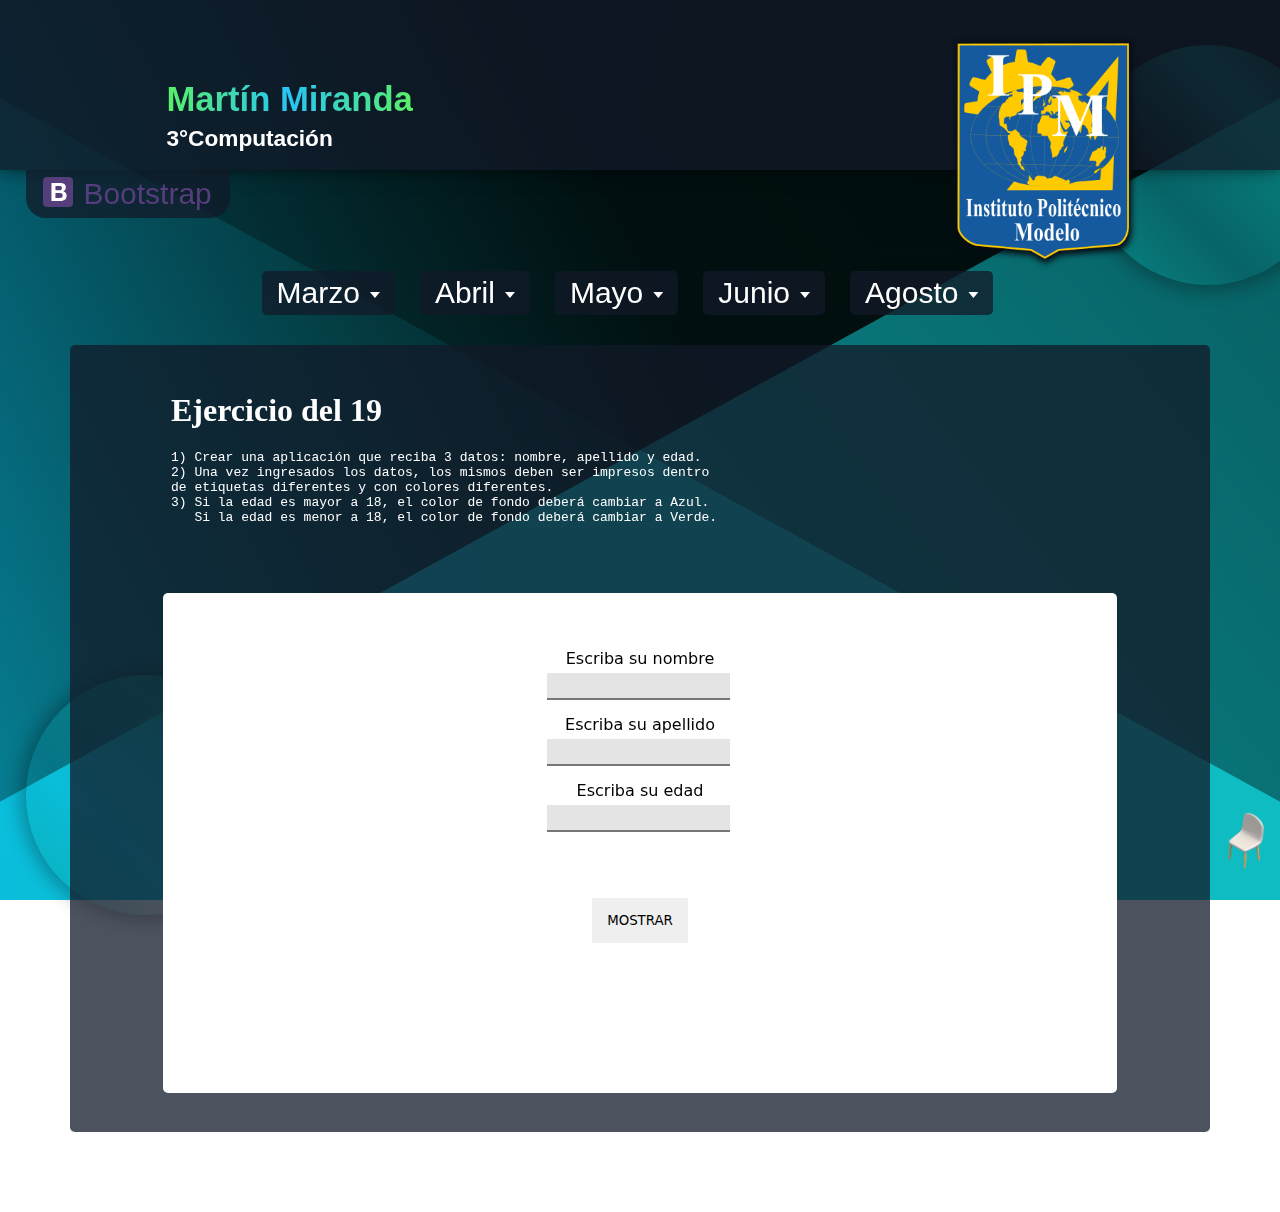
==== index.html @ 80b79acc "archivos" ====
<html>
    <head>
        <title>Miranda - Ejercicios</title>
        <link rel="icon" type="image/xcf" href="recursos/mw.png">
        <link rel="stylesheet" type="text/css" href="estilos.css">
        
        <meta charset = "utf-8">
    </head>

    <body>
    <div id="color">
        <svg width="2629" height="1445" viewBox="0 0 2629 1445" fill="none">
            <path d="M2629 0H0V1445H2629V0Z" fill="url(#paint0_linear)"/>
            <path d="M0 1445V0H2629L0 1445Z" fill="url(#paint1_linear)" fill-opacity="0.87"/>
            <path d="M2629 1445V0H0L2629 1445Z" fill="url(#paint2_linear)" fill-opacity="0.87"/>
            <defs>
            <linearGradient id="paint0_linear" x1="1445.5" y1="181.045" x2="153.418" y2="-90.3167" gradientUnits="userSpaceOnUse">
            <stop stop-color="#0EBCC2"/>
            <stop offset="1" stop-color="#05C1FF"/>
            </linearGradient>
            <linearGradient id="paint1_linear" x1="401.047" y1="1704.69" x2="1599.31" y2="1100.47" gradientUnits="userSpaceOnUse">
            <stop stop-opacity="0"/>
            <stop offset="1"/>
            </linearGradient>
            <linearGradient id="paint2_linear" x1="-44.2464" y1="1392.84" x2="2986.74" y2="-1004" gradientUnits="userSpaceOnUse">
            <stop stop-opacity="0"/>
            <stop offset="1"/>
            </linearGradient>
            </defs>
            </svg>
    </div>

        <div id="principio">
            <h1>Martín Miranda
            </h1>
            <h2>3°Computación</h2>
            <img src="recursos/ipm.png">
            <label class="boot-btn">
                <svg width="256" height="256" viewBox="0 0 256 256" fill="none">
                    <path d="M0 222.991C0 241.223 14.7785 256 33.0088 256H222.991C241.223 256 256 241.221 256 222.991V33.0088C256 14.7765 241.221 0 222.991 0H33.0088C14.7765 0 0 14.7785 0 33.0088V222.991Z" fill="#563D7C"/>
                    <path d="M106.158 113.238V76.9846H138.069C141.109 76.9846 144.039 77.2379 146.861 77.7444C149.684 78.2509 152.18 79.1555 154.351 80.458C156.522 81.7605 158.258 83.5696 159.561 85.8852C160.863 88.2008 161.515 91.1676 161.515 94.7857C161.515 101.298 159.561 106.002 155.653 108.896C151.746 111.791 146.753 113.238 140.674 113.238H106.158ZM72.075 50.5V205.5H147.187C154.134 205.5 160.9 204.632 167.485 202.895C174.07 201.158 179.931 198.481 185.069 194.863C190.206 191.245 194.295 186.577 197.334 180.861C200.373 175.144 201.893 168.378 201.893 160.563C201.893 150.866 199.541 142.581 194.838 135.707C190.134 128.832 183.006 124.02 173.455 121.27C180.401 117.942 185.648 113.672 189.193 108.462C192.739 103.252 194.512 96.7395 194.512 88.9244C194.512 81.6881 193.318 75.6097 190.93 70.6891C188.542 65.7684 185.177 61.8247 180.835 58.8578C176.494 55.891 171.284 53.7563 165.205 52.4538C159.127 51.1513 152.397 50.5 145.016 50.5H72.075ZM106.158 179.015V136.466H143.279C150.66 136.466 156.594 138.167 161.081 141.568C165.567 144.969 167.81 150.649 167.81 158.609C167.81 162.662 167.123 165.99 165.748 168.595C164.373 171.2 162.528 173.263 160.212 174.782C157.897 176.302 155.219 177.387 152.18 178.039C149.141 178.69 145.957 179.015 142.628 179.015H106.158Z" fill="white"/>
                </svg>
                <a href="/home/martin/martinmiranda/taller/E2Julio/E2Julio-Bootstrap/index.html">Bootstrap</a>
            </label>    
        </div>


        <div id="listaContenedor">
            <div>
                
                <label id="Marzo" for="m-btn"  class="boton">Marzo
                   <span id="arrow"></span>
                </label>
                
                <input type="checkbox" id="m-btn" class="input-btn" onchange="check(0)">
                
                <div id="cosas">
                <ul id="listaEjercicios" class="lista-btn">
                        <li><input  id="boton" type="button" value="19 de marzo" onclick="cambiarHTML('19Marzo/index2.html', 'recursos/19Marzo.html', '19 de marzo')"></li> <!-- 19 de marzo-->
                        <li><input id="boton" type="button" value="26 de marzo" onclick="cambiarHTML('26Marzo/index26.html', 'recursos/26Marzo.html', '26 de marzo')"></li> <!-- 26 de marzo-->
                </ul>
                </div>
            </div>


            <div>
                <label for="m-btn-2" class="boton">Abril
                    <span id="arrow"></span>
                </label>
                <input type="checkbox" id="m-btn-2" class="input-btn" onchange="check(1)">
                <div id="cosas">
                <ul id="listaEjercicios" class="lista-btn">
                    <li><input id="boton" type="button" value="9 de abril" onclick="cambiarHTML('9Abril/index9abril.html', 'recursos/9Abril.html', '9 de abril')"></li> <!-- 9 de abril-->
                    <li><input id="boton" type="button" value="30 de abril" onclick="cambiarHTML('30Abril/E30Abril.html', 'recursos/30Abril.html', '30 de abril')"></li> <!-- 30 de abril-->
                        <li><input id="boton" type="button" value="16 de abril">
                            <div class="flecha-opciones">
                                <svg class="icon icon-tabler icon-tabler-arrows-left-down" width="44" height="44" viewBox="0 0 24 24" stroke-width="1.5" stroke="currentColor" fill="none" stroke-linecap="round" stroke-linejoin="round">
                                    <path stroke="none" d="M0 0h24v24H0z" fill="none"/>
                                    <path d="M7 3l-4 4l4 4" />
                                    <path d="M3 7h11a3 3 0 0 1 3 3v11" />
                                    <path d="M13 17l4 4l4 -4" />
                                  </svg>
                            </div>
                            <div id="opciones">
                                <input id="boton" type="button" value="opcion 1" onclick=" cambiarHTML('16Abril/index16abril.html', 'recursos/16Abril.html', '16 de abril')">
                                <input id="boton" type="button" value="opcion 2" onclick=" cambiarHTML('16Abril/index16-2do.html', 'recursos/16Abril.html', '16 de abril')">
                            </div>
                        </li> <!-- 16 de abril-->       
                </ul>
                </div>
            </div>


            <div>
                <label for="m-btn-3" class="boton">Mayo
                    <span id="arrow"></span>
                </label>
                <input type="checkbox" id="m-btn-3" class="input-btn" onchange="check(2)">
                <div id="cosas">
                <ul id="listaEjercicios" class="lista-btn">
                    <li><input id="boton" type="button" value="14 de mayo" onclick="cambiarHTML('14Mayo/E30Abril.html', 'recursos/14Mayo.html', '14 de mayo')"></li> <!-- 14 de mayo-->
                </ul>
                </div>
            </div>

            <div>
                <label for="m-btn-4" class="boton">Junio
                    <span id="arrow"></span>
                </label>
                <input type="checkbox" id="m-btn-4" class="input-btn" onchange="check(3)">
                <div id="cosas">
                <ul id="listaEjercicios" class="lista-btn">
                    <li><input id="boton" type="button" value="4 de junio" onclick="cambiarHTML('4Junio/E4junio.html', 'recursos/4Junio.html', '4 de junio')"></li> <!-- 4 de junio-->
                    
                    <li><input id="boton" type="button" value="25 de junio" onclick="cambiarHTML('25Junio/E4junio.html', 'recursos/25Junio.html', '25 de junio')"></li> <!-- 25 de junio-->
                    <li><input id="boton" type="button" value="18 de junio" >
                        <div class="flecha-opciones">
                            <svg class="icon icon-tabler icon-tabler-arrows-left-down" width="44" height="44" viewBox="0 0 24 24" stroke-width="1.5" stroke="currentColor" fill="none" stroke-linecap="round" stroke-linejoin="round">
                                <path stroke="none" d="M0 0h24v24H0z" fill="none"/>
                                <path d="M7 3l-4 4l4 4" />
                                <path d="M3 7h11a3 3 0 0 1 3 3v11" />
                                <path d="M13 17l4 4l4 -4" />
                              </svg>
                        </div>
                        <div id="opciones18Junio">
                            <input id="boton" type="button" value="opcion 1" onclick=" cambiarHTML('18Junio/index19.html', 'recursos/18Junio.html', '18 de junio')">
                            <input id="boton" type="button" value="opcion 2" onclick=" cambiarHTML('18Junio/index26.html', 'recursos/18Junio.html', '18 de junio')">
                        </div>
                    </li> <!-- 18 de junio-->
                </ul>
                </div>
            </div>

            <div>
                <label for="m-btn-5" class="boton">Agosto
                    <span id="arrow"></span>
                </label>
                <input type="checkbox" id="m-btn-5" class="input-btn" onchange="check(4)">
                <div id="cosas">
                <ul id="listaEjercicios" class="lista-btn">
                    <li><input id="boton" type="button" value="20 de agosto" onclick="cambiarHTML('20Agosto/index.html', 'recursos/20Agosto.html', '20 de agosto')"></li> <!-- 4 de junio-->                 
                </ul>
                </div>
            </div>
            
        </div>

        <div id="trabajos">
            <div id="contenido">
                <iframe id="enunciado"  src="recursos/19Marzo.html"></iframe>
                <iframe id="ejercicio"  src="19Marzo/index2.html"></iframe>
            </div>
        </div>


        <label id="label-silla" for="input-silla"><input type="checkbox" id="input-silla" style="display: none;"><img id="silla" src="recursos/chair_s.png"></label>
        

    </body>

    <script type="text/javascript" src="recursos/vanilla-tilt.min.js"></script>
        <script>
            VanillaTilt.init(document.querySelector("#principio img"), {
                max: 25,
                speed: 400,
            });
        </script>

<script type="text/javascript" src="script.js"></script>

</html>
---- estilos.css ----
body{
    margin: 0;
}

span{
    width: 0px;
    height: 7px;
    position: fixed;
    background-color: rgba(0, 62, 143, 0.719);
    z-index: 2;
    transition: all ease-out 0.5s;
}

#color{
    height: 100%;
    width: 100%;
    position: fixed;
    z-index: -1;
    box-sizing: border-box;
    overflow: hidden;
}

#color svg{
    position: absolute;
    top: 50%;
    left: 50%;
    transform: translate(-50%, -50%);
}

#color:before{
    content: "";
    position: fixed;
    top: 5%;
    left: 85%;
    z-index: 1;
    width: 15rem;
    height: 15rem;
    border-radius: 50%;
    background-image: repeating-linear-gradient( 
45deg
 , #0ba09982, #d4d4f500, #0ba09982 240px);
    box-shadow: 0px 0px 18px 6px #0000004a;
}

#color:after{
    content: "";
    position: fixed;
    top: 75%;
    left: 2%;
    width: 15rem;
    height: 15rem;
    border-radius: 50%;
    background-image: repeating-linear-gradient( 
45deg
 , #0ba09982, #d4d4f500, #0ba09982 240px);
    box-shadow: 0px 0px 18px 6px #0000004a;
    animation: color 15s ease infinite;
}

h2{
    font-family: sans-serif;
    font-size: 17pt;
    font-variant-caps: normal;
}

h1{
    font-size: 26pt;
    font-family: sans-serif;
}

#principio{
    background-color: rgba(58, 58, 58);
    height: 170px;
    position: relative;
    box-shadow: 0px -6px 20px 1px black;
    background-color: rgba(17, 25, 40, 0.75);
}



#principio h1{
    margin-top: 80px;
    position: absolute;
    background-image: linear-gradient(90deg, #5af067, #27c5f5, #5af067);
    background-clip: text;
    -webkit-background-clip: text;
    -webkit-text-fill-color: transparent; 
    -moz-background-clip: text;
    -moz-text-fill-color: transparent;
    margin-left: 13%;
    transition: all 1s;
}


#principio h2{
    margin-top: 125px;
    position: absolute;
    color: white;
    margin-left: 13%;
}

#principio img{
    width: 190px;
    position: relative;
    z-index: 2;
    margin-top: 34px;
    float: right;
    margin-right: 11%;
}

#trabajos{
    width: fit-content;
    width: -moz-fit-content;
    margin: auto;
  
}


#contenido{
    width: 954px;
    display: block;
    margin: auto;
    margin-bottom: 70px;
    background-color: rgba(17, 25, 40, 0.75);
    padding: 93px;
    padding-top: 39px;
    padding-bottom: 39px;
    border-radius: 5px;
    z-index: -1;
}

#ejercicio{
    display: block;
    margin: auto;
    width: 100%;
    margin-top: 39px;
    border-style: none;
    height: 500px;
    background-color: white;
    border-radius: 5px;
}

#enunciado{
    border-style: none;
    width: 100%;
    height: 170px;
}

nav{
    width: 130px;
    background-color: #1f1f1fdb;
}

label{
    font-family: Arial;
    font-size: 30px;
    color: white;
    cursor: pointer;
    display: inline-flex;
    background-color: rgba(17, 25, 40, 0.75);
    padding: 5px 15px 5px 15px;
    border-radius: 5px;
    user-select: none;
}




#listaEjercicios{
    background-color: #0d1a28;
    color: white;
    list-style: none;
    padding: 0;
    width: 200px;
    border: rgb(65, 65, 65) solid 1px;
    border-radius: 5px;
    margin-top: 6px;
    margin-left: 1px;
}


#cosas{
    overflow: hidden;
    position: absolute;
    width: fit-content;
    height: 0;
    transition: all .3s cubic-bezier(0.1, 0.1, 0.4, 0.43);
    z-index: 1;
}

#boton{
    border-style: none;
    background-color: #1f1f1fdb;
    cursor: pointer;
    padding: 30px;
    color: white;
    transition: all 0s cubic-bezier(0.4, 0, 1, 1) 0s;
    z-index: 2;
    outline-style: none ;
    background-color: transparent;
    height: fit-content;
    width: 100%;
    padding: 0;
    font-size: 23px;
    text-align: left;
    padding-left: 10px;
    padding-top: 10px;
    padding-bottom: 10px;
}

#boton:hover{
        background-color: #323537e6;
}

#listaEjercicios li{
    background-color: transparent;
    cursor: pointer;
   
}

#arrow{
    position: relative;
    display: block;
    content: "";
    width: 10px;
    height: 10px;
    background: rgb(255, 255, 255) ;
    clip-path: polygon(50% 80%, 0 20%, 100% 20%);
  margin-top: 14px;
    margin-left: 10px;
    transition: all .5s;
}

.input-btn{
    display: none;
}


#listaContenedor{
    width: 100%;
    display: inline-flex;
    justify-content: center;
    margin-bottom: 30px;
  ;
}

#listaContenedor div{
    margin-right: 25px;
}


#silla{
    position: fixed;
    top: 90%;
    left: 95%;
    z-index: 2;
    width: 60px;
    transition: all .2s
}

#label-silla{
    background-color: transparent;
}

[id="input-silla"]:checked + #silla{
    transform: rotate(180deg);
}


.flecha-opciones{
    position: absolute;
    width: fit-content;
    margin-left: 118px;
    top: 107px;
    transform: scale(0.5);
}

.boot-btn{
    width: 190px;
    height: fit-content;
    position: absolute;
    margin-top: 170px;
    margin-left: 2%;
    background-color: rgba(17, 25, 40, 0.75);
    display: inline-flex;
    align-content: center;
    justify-content: center;
    padding: 7px 7px;
    border-radius: 0px 0px 20px 20px;
    cursor: auto;
}

.boot-btn svg{
    width: 30px;
    height: 30px;
}

.boot-btn a{
    text-decoration: none;
    width: initial;
    margin-left: 10px;
    color: #563d7c;
}

.boot-btn a:hover{
    text-decoration: underline;
}
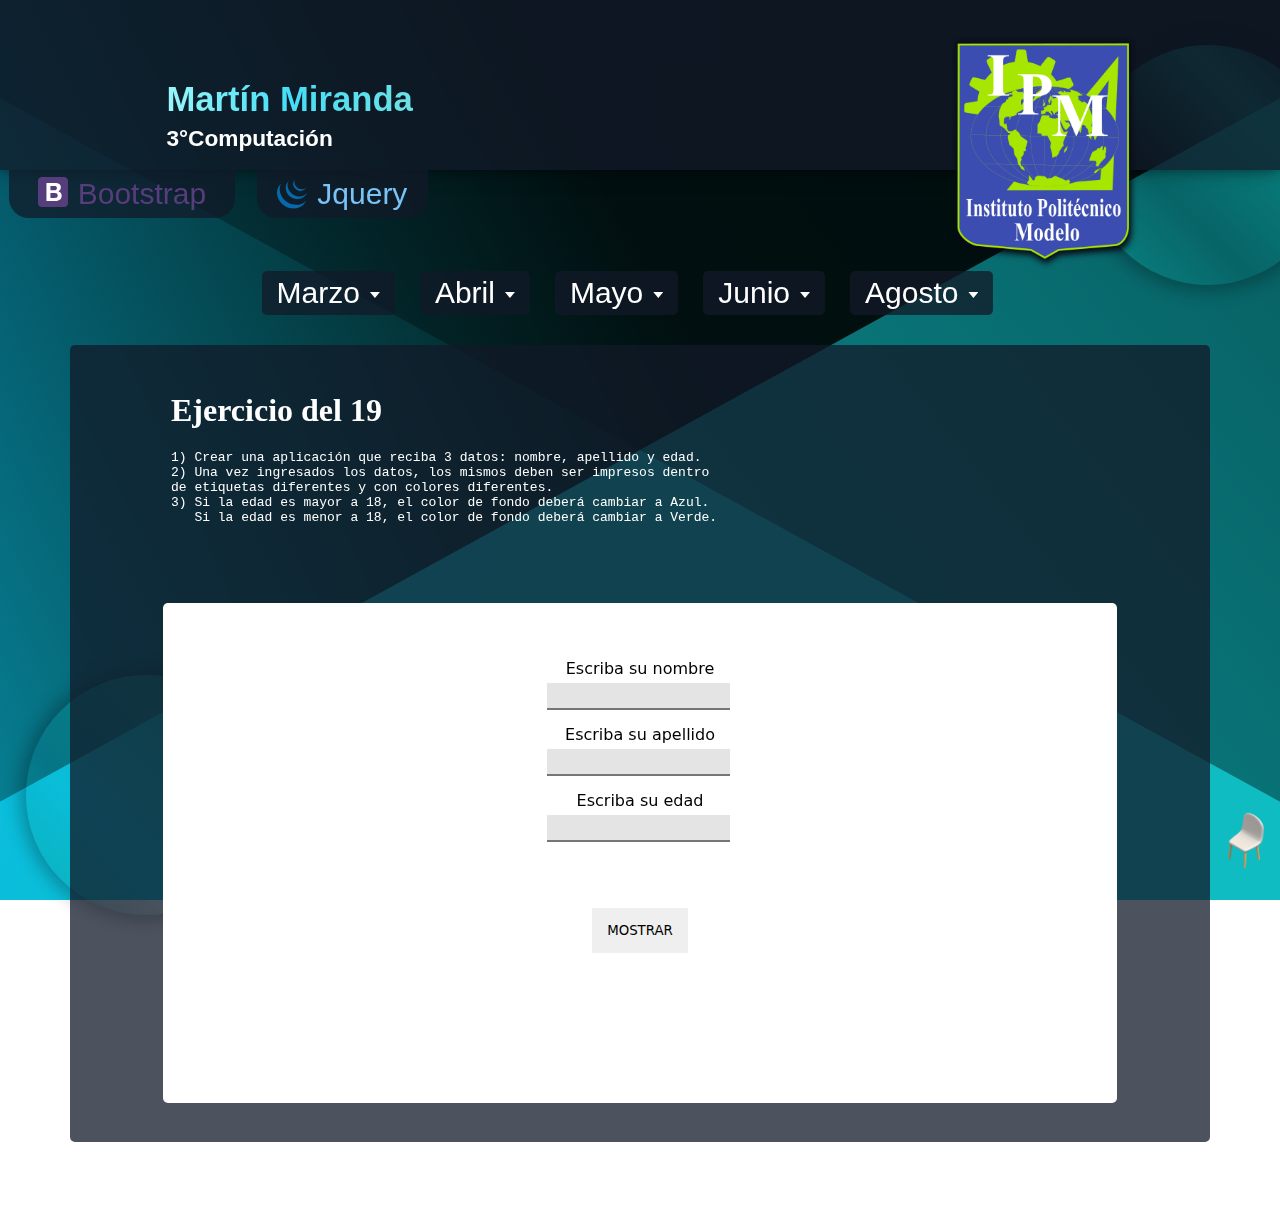
==== commit 1bfed865: "ejercicio de jquery casi terminado" ====
--- a/index.html
+++ b/index.html
@@ -3,8 +3,8 @@
         <title>Miranda - Ejercicios</title>
         <link rel="icon" type="image/xcf" href="recursos/mw.png">
         <link rel="stylesheet" type="text/css" href="estilos.css">
-        
         <meta charset = "utf-8">
+        <script src="recursos/jquery-3.6.0.js"></script>
     </head>
 
     <body>
@@ -35,13 +35,91 @@
             </h1>
             <h2>3°Computación</h2>
             <img src="recursos/ipm.png">
-            <label class="boot-btn">
-                <svg width="256" height="256" viewBox="0 0 256 256" fill="none">
-                    <path d="M0 222.991C0 241.223 14.7785 256 33.0088 256H222.991C241.223 256 256 241.221 256 222.991V33.0088C256 14.7765 241.221 0 222.991 0H33.0088C14.7765 0 0 14.7785 0 33.0088V222.991Z" fill="#563D7C"/>
-                    <path d="M106.158 113.238V76.9846H138.069C141.109 76.9846 144.039 77.2379 146.861 77.7444C149.684 78.2509 152.18 79.1555 154.351 80.458C156.522 81.7605 158.258 83.5696 159.561 85.8852C160.863 88.2008 161.515 91.1676 161.515 94.7857C161.515 101.298 159.561 106.002 155.653 108.896C151.746 111.791 146.753 113.238 140.674 113.238H106.158ZM72.075 50.5V205.5H147.187C154.134 205.5 160.9 204.632 167.485 202.895C174.07 201.158 179.931 198.481 185.069 194.863C190.206 191.245 194.295 186.577 197.334 180.861C200.373 175.144 201.893 168.378 201.893 160.563C201.893 150.866 199.541 142.581 194.838 135.707C190.134 128.832 183.006 124.02 173.455 121.27C180.401 117.942 185.648 113.672 189.193 108.462C192.739 103.252 194.512 96.7395 194.512 88.9244C194.512 81.6881 193.318 75.6097 190.93 70.6891C188.542 65.7684 185.177 61.8247 180.835 58.8578C176.494 55.891 171.284 53.7563 165.205 52.4538C159.127 51.1513 152.397 50.5 145.016 50.5H72.075ZM106.158 179.015V136.466H143.279C150.66 136.466 156.594 138.167 161.081 141.568C165.567 144.969 167.81 150.649 167.81 158.609C167.81 162.662 167.123 165.99 165.748 168.595C164.373 171.2 162.528 173.263 160.212 174.782C157.897 176.302 155.219 177.387 152.18 178.039C149.141 178.69 145.957 179.015 142.628 179.015H106.158Z" fill="white"/>
-                </svg>
-                <a href="/home/martin/martinmiranda/taller/E2Julio/E2Julio-Bootstrap/index.html">Bootstrap</a>
-            </label>    
+          
+            <div id="head-menu">
+                <label class="boot-btn">
+                    <svg width="256" height="256" viewBox="0 0 256 256" fill="none">
+                        <path d="M0 222.991C0 241.223 14.7785 256 33.0088 256H222.991C241.223 256 256 241.221 256 222.991V33.0088C256 
+                        14.7765 241.221 0 222.991 0H33.0088C14.7765 0 0 14.7785 0 33.0088V222.991Z" fill="#563D7C"/>
+                        <path d="M106.158 113.238V76.9846H138.069C141.109 76.9846 144.039 77.2379 146.861 77.7444C149.684 78.2509 
+                        152.18 79.1555 154.351 80.458C156.522 81.7605 158.258 83.5696 159.561 85.8852C160.863 88.2008 161.515 91.1676
+                        161.515 94.7857C161.515 101.298 159.561 106.002 155.653 108.896C151.746 111.791 146.753 113.238 140.674 
+                        113.238H106.158ZM72.075 50.5V205.5H147.187C154.134 205.5 160.9 204.632 167.485 202.895C174.07 201.158 179.931 
+                        198.481 185.069 194.863C190.206 191.245 194.295 186.577 197.334 180.861C200.373 175.144 201.893 168.378 
+                        201.893 160.563C201.893 150.866 199.541 142.581 194.838 135.707C190.134 128.832 183.006 124.02 173.455 
+                        121.27C180.401 117.942 185.648 113.672 189.193 108.462C192.739 103.252 194.512 96.7395 194.512 
+                        88.9244C194.512 81.6881 193.318 75.6097 190.93 70.6891C188.542 65.7684 185.177 61.8247 180.835 
+                        58.8578C176.494 55.891 171.284 53.7563 165.205 52.4538C159.127 51.1513 152.397 50.5 145.016 
+                        50.5H72.075ZM106.158 179.015V136.466H143.279C150.66 136.466 156.594 138.167 161.081 141.568C165.567 
+                        144.969 167.81 150.649 167.81 158.609C167.81 162.662 167.123 165.99 165.748 168.595C164.373 171.2 
+                        162.528 173.263 160.212 174.782C157.897 176.302 155.219 177.387 152.18 178.039C149.141 178.69 145.957
+                        179.015 142.628 179.015H106.158Z" fill="white"/>
+                    </svg>
+                    <a href="/E2Julio-Bootstrap/index.html">Bootstrap</a>
+                </label>    
+                <input type="checkbox" name="efectos-chekbox" id="efectos-check">
+                <label class="efectos-label" for="efectos-check">
+                    <svg width="257" height="248" viewBox="0 0 257 248" fill="none" xmlns="http://www.w3.org/2000/svg">
+                        <path d="M16.3184 58.2012C-6.42226 90.9419 -3.60981 133.529 13.7792 168.409C14.181 169.246 14.6229 170.067 15.0488 
+                        170.887L15.8524 172.456C16.0131 172.761 16.1899 173.059 16.3586 173.357C16.6559 173.92 16.9613 174.435 17.2666 
+                        174.982L18.93 177.829L19.8782 179.39L21.8067 182.407L22.6263 183.678C23.5344 185.029 24.4585 186.381 25.4147 187.7L25.9611 
+                        188.44C26.7894 189.58 27.636 190.706 28.5004 191.819L29.4646 193.041L31.811 195.937L32.711 197.015C33.7797 198.278 34.8806 
+                        199.533 35.9815 200.756C36.094 200.877 36.1422 200.917 36.1743 200.965C37.266 202.15 38.375 203.32 39.5011 204.472L40.5698 
+                        205.55L43.2215 208.157L44.3063 209.203C45.4997 210.329 46.7133 211.434 47.9464 212.517L51.9321 215.895L53.2981 
+                        216.99L56.0543 219.145L57.5249 220.272L60.6186 222.492L62.065 223.514C63.0533 224.197 64.0578 224.849 65.0703 225.501L66.372 
+                        226.369C67.923 227.355 69.4902 228.315 71.0728 229.249L72.3746 230.054L75.9103 232.033C76.5531 232.378 77.212 232.708 77.8629
+                        233.038L80.3861 234.349L80.9727 234.631L82.0173 235.13L86.019 236.98L86.8627 237.358C88.4075 238.032 89.9639 238.678 91.5314
+                        239.297L92.6564 239.747L97.0599 241.38L97.6224 241.573C99.2483 242.134 100.882 242.67 102.524 243.182L103.713 243.536C105.32
+                        244.043 107.056 244.662 108.776 244.968C218.815 265.055 250.764 178.763 250.764 178.763C223.926 213.772 176.275
+                        223.007 131.034 212.726C129.323 212.34 127.659 211.809 125.996 211.31L124.742 210.932C123.116 210.432 121.498
+                        209.903 119.889 209.347L119.222 209.106C117.79 208.597 116.365 208.069 114.947 207.521L113.742 207.039C112.189 206.427 
+                        110.648 205.783 109.121 205.108L108.197 204.706L104.3 202.888L103.175 202.349C102.162 201.866 101.166 201.327 100.162 
+                        200.74L98.1527 199.694C96.9313 199.051 95.7421 198.359 94.5367 197.667L93.3153 196.983C91.7333 196.048 90.1662 195.088 
+                        88.6145 194.103C88.1886 193.83 87.7708 193.54 87.3449 193.259L84.0021 191.03C83.6324 190.789 83.1985 190.515 82.9253 
+                        190.274L79.7593 187.981L78.3531 186.92L75.5004 184.683L74.2308 183.662L70.6791 180.661C70.5499 180.548 70.4159 180.441 
+                        70.2773 180.339L66.5408 176.936L65.4961 175.923L62.8283 173.268L61.7837 172.222C60.6587 171.072 59.5659 169.914 58.5695 
+                        168.731C58.5132 168.675 58.457 168.619 58.4088 168.554C57.271 167.304 56.1566 166.033 55.066 164.741L54.2624 
+                        163.695L51.8517 160.719L51.0482 159.617L48.2679 155.916C23.0522 121.712 14.0363 74.4267 34.077 35.6528L16.3184 
+                        58.2012ZM86.9511 30.625C70.4943 54.3318 71.3862 86.1313 84.219 111.133C86.3694 115.347 88.8017 119.411 91.4993 
+                        123.296C93.9662 126.836 96.6983 131.043 99.9688 133.883C101.158 135.194 102.396 136.457 103.665 137.72L104.629 
+                        138.685C105.858 139.884 107.114 141.054 108.398 142.193C108.454 142.233 108.495 142.289 108.559 142.329C110.021 
+                        143.617 111.5 144.743 113.002 146.014L113.999 146.794C115.506 147.958 117.044 149.082 118.611 150.165L118.748 
+                        150.261C119.439 150.744 120.146 151.186 120.853 151.653C121.191 151.87 121.512 152.103 121.85 152.313C122.973 
+                        153.034 124.112 153.731 125.265 154.404L125.747 154.686L128.768 156.295C129.122 156.496 129.572 156.665 129.845
+                        156.858L131.958 157.952C132.063 158.008 132.175 158.048 132.28 158.097C133.729 158.819 135.198 159.503 136.683 
+                        160.148L137.648 160.55C138.844 161.059 140.05 161.547 141.264 162.014L142.806 162.577C143.907 162.978 145.013 
+                        163.361 146.125 163.728L147.628 164.21C149.211 164.693 150.842 165.336 152.425 165.602C237.385 179.696 257 
+                        114.118 257 114.118C239.322 139.619 205.09 151.766 168.544 142.273C166.929 141.848 165.324 141.384 163.731
+                        140.882C163.249 140.737 162.767 140.576 162.285 140.415L158.91 139.257L157.303 138.693C156.089 138.225
+                        154.884 137.737 153.687 137.229L152.706 136.827C151.211 136.177 149.732 135.49 148.271 134.768L146.045 
+                        133.642L144.759 132.982C143.814 132.468 142.876 131.94 141.947 131.397L141.272 131.019C140.122 130.345
+                        138.986 129.648 137.865 128.928C137.519 128.71 137.182 128.469 136.836 128.244L134.626 126.78C133.07
+                        125.7 131.543 124.579 130.046 123.417L129.001 122.613C112.93 109.967 100.33 92.6875 94.3037 73.1075C87.9877 
+                        52.7954 89.3457 29.9895 100.29 11.4874L86.9511 30.625ZM146.35 10.0153C136.659 24.3745 135.695 42.0561
+                        142.429 57.8392C149.524 74.5957 164.069 87.7322 181.048 94.039L183.153 94.8434L184.085 95.133L187.115
+                        95.9375C234.026 105.012 246.739 71.8365 250.138 66.9535C238.992 83.0182 220.261 86.8714 197.28 
+                        81.2886C195.464 80.8462 193.471 80.1865 191.719 79.5671C189.471 78.7694 187.266 77.8537 185.114 
+                        76.824C181.029 74.8574 177.15 72.4887 173.534 69.7529C152.971 54.1388 140.195 24.2619 153.614 0" fill="#0868AC"/>
+                    </svg>
+                        
+                    <p class="efectos-p">Jquery</p>
+                    <p class="efectos-p-salir">salir</p>
+                </label>
+                <div class="efectos-menu">
+                    <ul class="efectos-elementos">
+                        <li>img</li>
+                        <li>iframe</li>
+                        <li>label</li>
+                    </ul>
+                    <input type="text" id="efectos-ingresar" placeholder="ingrese elemento">
+                    <ul class="efectos-botones">
+                        <input type="button" class="efectos-boton" id="boton-ocultar" value="Ocultar">
+                        <input type="button" class="efectos-boton" id="boton-nuevo" value="Empezar de nuevo">
+                    </ul>
+                
+                </div>
+            </div>
+            
         </div>
 
 
@@ -142,6 +220,8 @@
                 </ul>
                 </div>
             </div>
+
+            
             
         </div>
 
@@ -168,4 +248,33 @@
 
 <script type="text/javascript" src="script.js"></script>
 
+<script>
+    $(document).ready(function() {
+
+        let toggleBotonOcultar = true;
+        $("#boton-ocultar").click(function(){
+            let ElementoElegido = $("#efectos-ingresar").val().toLowerCase();
+            if(ElementoElegido == "img" || ElementoElegido == "iframe" || ElementoElegido == "label"){
+                $("#efectos-ingresar").css("border","0");
+                $(ElementoElegido).fadeToggle("slow");
+                if($(ElementoElegido).is(":hidden")){
+                    $("#boton-ocultar").val("Ocultar")
+                }
+                else{  
+                    $("#boton-ocultar").val("Mostrar")  
+                }
+            }
+            else{
+                $("#efectos-ingresar").css("border","1px solid red");
+            }
+        });
+
+        $("#boton-nuevo").click(function(){
+            $("img").fadeIn("slow");
+            $("iframe").slideUp("slow");
+            $("div").animate({ width: '0%' });
+        });
+    });
+</script>
+
 </html>
--- a/estilos.css
+++ b/estilos.css
@@ -58,14 +58,16 @@
 }
 
 h2{
-    font-family: sans-serif;
+    font-family: Arial;
+    font-weight: bold;
     font-size: 17pt;
     font-variant-caps: normal;
 }
 
 h1{
     font-size: 26pt;
-    font-family: sans-serif;
+    font-family: Arial;
+    font-weight: bold;
 }
 
 #principio{
@@ -81,7 +83,7 @@
 #principio h1{
     margin-top: 80px;
     position: absolute;
-    background-image: linear-gradient(90deg, #5af067, #27c5f5, #5af067);
+    background-image: linear-gradient(90deg, #9bf6f9, #44def7, #6ee1e4);
     background-clip: text;
     -webkit-background-clip: text;
     -webkit-text-fill-color: transparent; 
@@ -106,6 +108,8 @@
     margin-top: 34px;
     float: right;
     margin-right: 11%;
+    filter: hue-rotate(
+25deg);
 }
 
 #trabajos{
@@ -143,7 +147,7 @@
 #enunciado{
     border-style: none;
     width: 100%;
-    height: 170px;
+    height: 180px;
 }
 
 nav{
@@ -151,7 +155,13 @@
     background-color: #1f1f1fdb;
 }
 
-label{
+label {
+    position: relative;
+    border: none;
+    text-align: center;
+    transition-duration: 0.4s;
+    text-decoration: none;
+    overflow: hidden;
     font-family: Arial;
     font-size: 30px;
     color: white;
@@ -163,8 +173,25 @@
     user-select: none;
 }
 
-
-
+label:after {
+    content: "";
+    background: #f1f1f1;
+    display: block;
+    position: absolute;
+    padding-top: 300%;
+    padding-left: 350%;
+    margin-left: -20px !important;
+    margin-top: -120%;
+    opacity: 0;
+    transition: all 0.8s
+  }
+  
+  label:active:after {
+    padding: 0;
+    margin: 0;
+    opacity: 1;
+    transition: 0s
+  }
 
 #listaEjercicios{
     background-color: #0d1a28;
@@ -275,19 +302,22 @@
     transform: scale(0.5);
 }
 
+#head-menu{
+    display: inline-flex;
+    align-content: center;
+    justify-content: center;
+}
+
 .boot-btn{
-    width: 190px;
+    width: 230px;
     height: fit-content;
-    position: absolute;
     margin-top: 170px;
     margin-left: 2%;
     background-color: rgba(17, 25, 40, 0.75);
-    display: inline-flex;
-    align-content: center;
-    justify-content: center;
     padding: 7px 7px;
     border-radius: 0px 0px 20px 20px;
     cursor: auto;
+    justify-content: center;
 }
 
 .boot-btn svg{
@@ -300,8 +330,161 @@
     width: initial;
     margin-left: 10px;
     color: #563d7c;
+    z-index: 1;
 }
 
 .boot-btn a:hover{
     text-decoration: underline;
+}
+
+.efectos-label{
+    width: 170px;
+    height: 34px;
+    margin-top: 170px;
+    margin-left: 5%;
+    background-color: rgba(17, 25, 40, 0.75);
+    padding: 7px 7px;
+    border-radius: 0px 0px 20px 20px;
+    cursor: pointer;
+    justify-content: center;
+    transition-duration: 0.4s;
+    display: inline-flex;
+    align-items: center;
+    overflow: hidden;
+}
+
+.efectos-label:hover{
+    color: #27c5f5;
+}
+
+
+.efectos-label:hover .efectos-p-salir{
+    color: red;
+}
+
+.efectos-menu{
+    width: 0;
+    height: 150px;
+    position: absolute;
+    background-color: #07686b63;
+    border-radius: 10px;
+    left: 50%;
+    transform: translate(-50%, 10px);
+    transition: all 0.4s;
+    overflow: hidden;
+    display: inline-flex;
+    align-items: center;
+    flex-direction: column;
+}
+
+p{
+    margin: 0;
+    width: max-content;
+}
+
+.efectos-label svg{
+    width: 30px;
+    height: 30px;
+    display:block;
+}
+  
+#efectos-check{
+    display: none;
+}
+
+.efectos-p-salir{
+    display: none;
+}
+
+.efectos-p{
+    display: block;
+    overflow: hidden;
+    white-space: nowrap;
+    margin-left: 10px;
+    color: #7ac3f7;
+}
+
+.efectos-elementos{
+    color: white;
+    list-style: none;
+    display: inline-flex;
+    padding-left: 0px;
+}
+
+.efectos-elementos li{
+    margin-right: 7px;
+    padding: 4px 7px 4px 7px;
+    background-color: #0c1622;
+    border-radius: 5px;
+    font-size: 15pt;
+    font-family: Arial;
+    font-weight: normal;
+    cursor: default;
+    user-select: none
+}
+
+.efectos-elementos li:last-child{
+    margin-right: 0;
+}
+
+#efectos-ingresar{
+    border-radius: 5px;
+    outline: none;
+    border-style: none;
+    width: 140px;
+    height: 24px;
+    text-align: center;
+    text-transform:capitalize;
+}
+
+.efectos-boton{
+    padding: 6px 13px 6px 13px;
+    border-style: none;
+    outline: none;
+    background-color: #0ebcc2;
+    border-radius: 5px;
+    font-family: Arial;
+    font-size: 12pt;
+    cursor: pointer;
+    position: relative;
+}
+
+.efectos-botones{
+    display: inline-flex;
+    padding-left: 0;
+    overflow: hidden;
+    justify-content: center;
+    align-items: center;
+}
+
+.efectos-botones input:first-child{
+    margin-right: 7px;
+}
+
+#efectos-boton:hover{
+    background-color: #0aa5aa;
+}
+
+#efectos-boton:active{
+    color: #5af067;
+}
+
+input[id="efectos-check"]:checked ~ .efectos-label .efectos-p{
+    display: none;
+}
+
+input[id="efectos-check"]:checked ~ .efectos-label .efectos-p-salir{
+    display: block;
+}
+
+input[id="efectos-check"]:checked ~ .efectos-label{
+    width: 70px;
+}
+
+input[id="efectos-check"]:checked ~ .efectos-label svg{
+    display: none;
+}
+
+input[id="efectos-check"]:checked ~ .efectos-menu{
+    width: 300px;
 }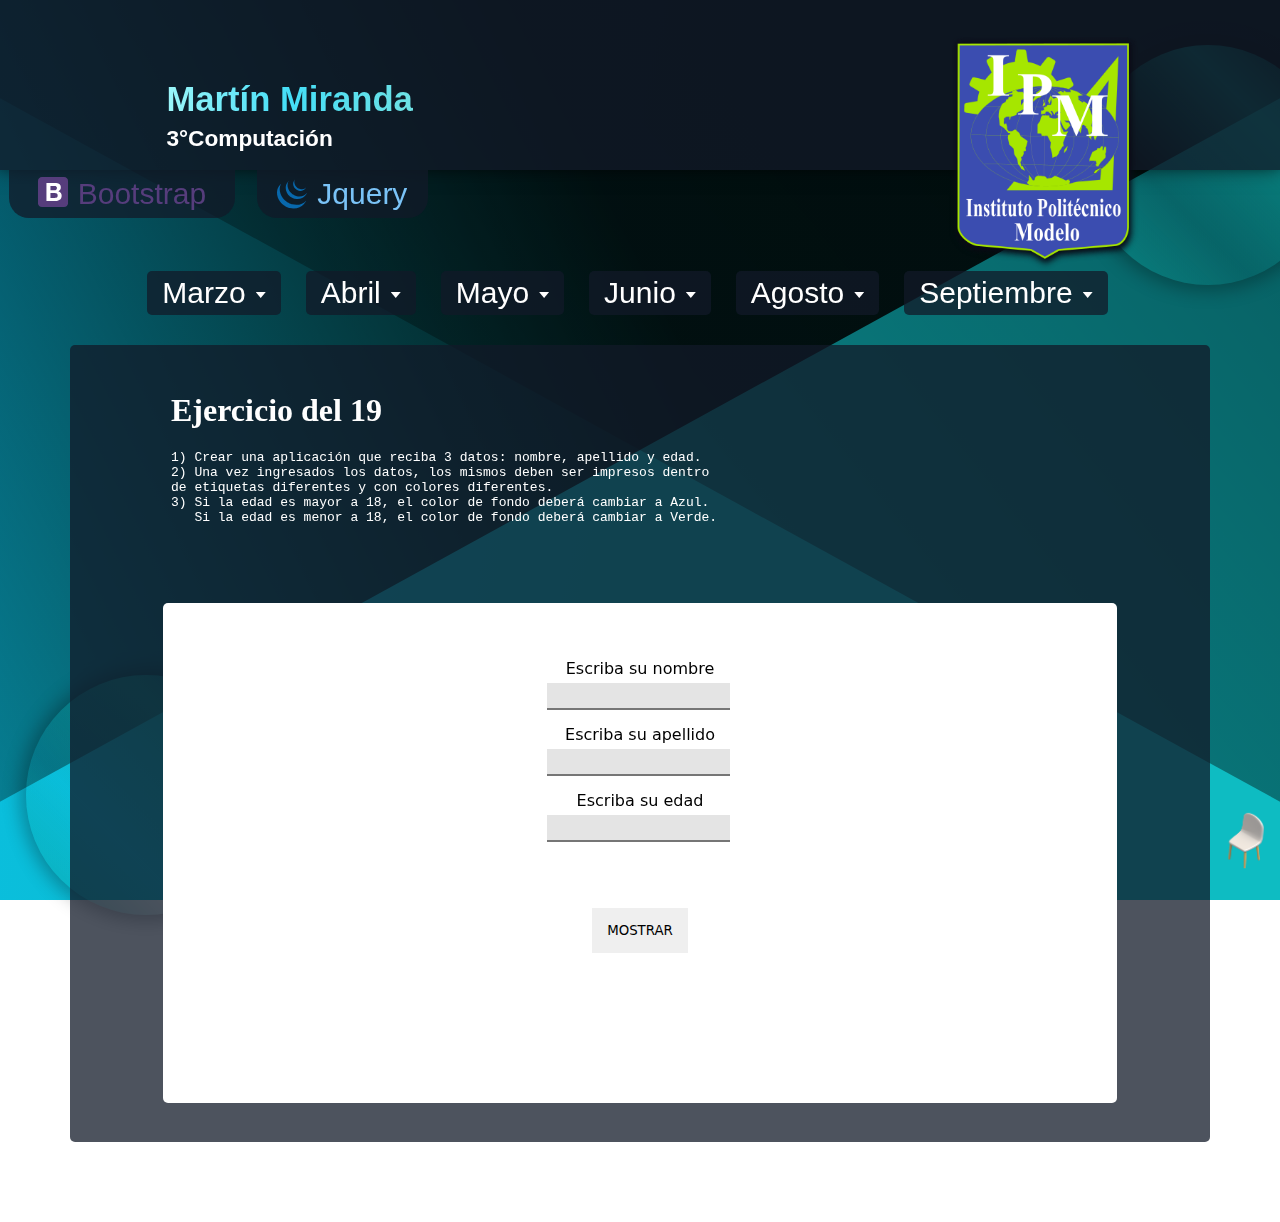
==== commit 2320c23b: "ejercicios del 20 de septiembre" ====
--- a/index.html
+++ b/index.html
@@ -4,7 +4,6 @@
         <link rel="icon" type="image/xcf" href="recursos/mw.png">
         <link rel="stylesheet" type="text/css" href="estilos.css">
         <meta charset = "utf-8">
-        <script src="recursos/jquery-3.6.0.js"></script>
     </head>
 
     <body>
@@ -56,6 +55,7 @@
                         179.015 142.628 179.015H106.158Z" fill="white"/>
                     </svg>
                     <a href="/E2Julio-Bootstrap/index.html">Bootstrap</a>
+                 
                 </label>    
                 <input type="checkbox" name="efectos-chekbox" id="efectos-check">
                 <label class="efectos-label" for="efectos-check">
@@ -108,13 +108,13 @@
                 <div class="efectos-menu">
                     <ul class="efectos-elementos">
                         <li>img</li>
-                        <li>iframe</li>
-                        <li>label</li>
+                        <li>ul</li>
+                        <li>input</li>
                     </ul>
                     <input type="text" id="efectos-ingresar" placeholder="ingrese elemento">
                     <ul class="efectos-botones">
-                        <input type="button" class="efectos-boton" id="boton-ocultar" value="Ocultar">
-                        <input type="button" class="efectos-boton" id="boton-nuevo" value="Empezar de nuevo">
+                        <input type="button" id="efectos-boton" value="Ocultar">
+                        <input type="button" id="efectos-boton" value="Empezar de nuevo">
                     </ul>
                 
                 </div>
@@ -221,6 +221,22 @@
                 </div>
             </div>
 
+            <div>
+                
+                <label id="Septiembre" for="m-btn-6"  class="boton">Septiembre
+                   <span id="arrow"></span>
+                </label>
+                
+                <input type="checkbox" id="m-btn-6" class="input-btn" onchange="check(5)">
+                
+                <div id="cosas">
+                <ul id="listaEjercicios" class="lista-btn">
+                        <li><input  id="boton" type="button" value="19 de marzo" onclick="cambiarHTML('19Marzo/index2.html', 'recursos/19Marzo.html', '19 de marzo')"></li> <!-- 19 de marzo-->
+                        <li><input id="boton" type="button" value="26 de marzo" onclick="cambiarHTML('26Marzo/index26.html', 'recursos/26Marzo.html', '26 de marzo')"></li> <!-- 26 de marzo-->
+                </ul>
+                </div>
+            </div>
+
             
             
         </div>
@@ -246,35 +262,7 @@
             });
         </script>
 
+<script type="text/javascript" src="recursos/efectos-jQuery.js"></script>
 <script type="text/javascript" src="script.js"></script>
 
-<script>
-    $(document).ready(function() {
-
-        let toggleBotonOcultar = true;
-        $("#boton-ocultar").click(function(){
-            let ElementoElegido = $("#efectos-ingresar").val().toLowerCase();
-            if(ElementoElegido == "img" || ElementoElegido == "iframe" || ElementoElegido == "label"){
-                $("#efectos-ingresar").css("border","0");
-                $(ElementoElegido).fadeToggle("slow");
-                if($(ElementoElegido).is(":hidden")){
-                    $("#boton-ocultar").val("Ocultar")
-                }
-                else{  
-                    $("#boton-ocultar").val("Mostrar")  
-                }
-            }
-            else{
-                $("#efectos-ingresar").css("border","1px solid red");
-            }
-        });
-
-        $("#boton-nuevo").click(function(){
-            $("img").fadeIn("slow");
-            $("iframe").slideUp("slow");
-            $("div").animate({ width: '0%' });
-        });
-    });
-</script>
-
 </html>
